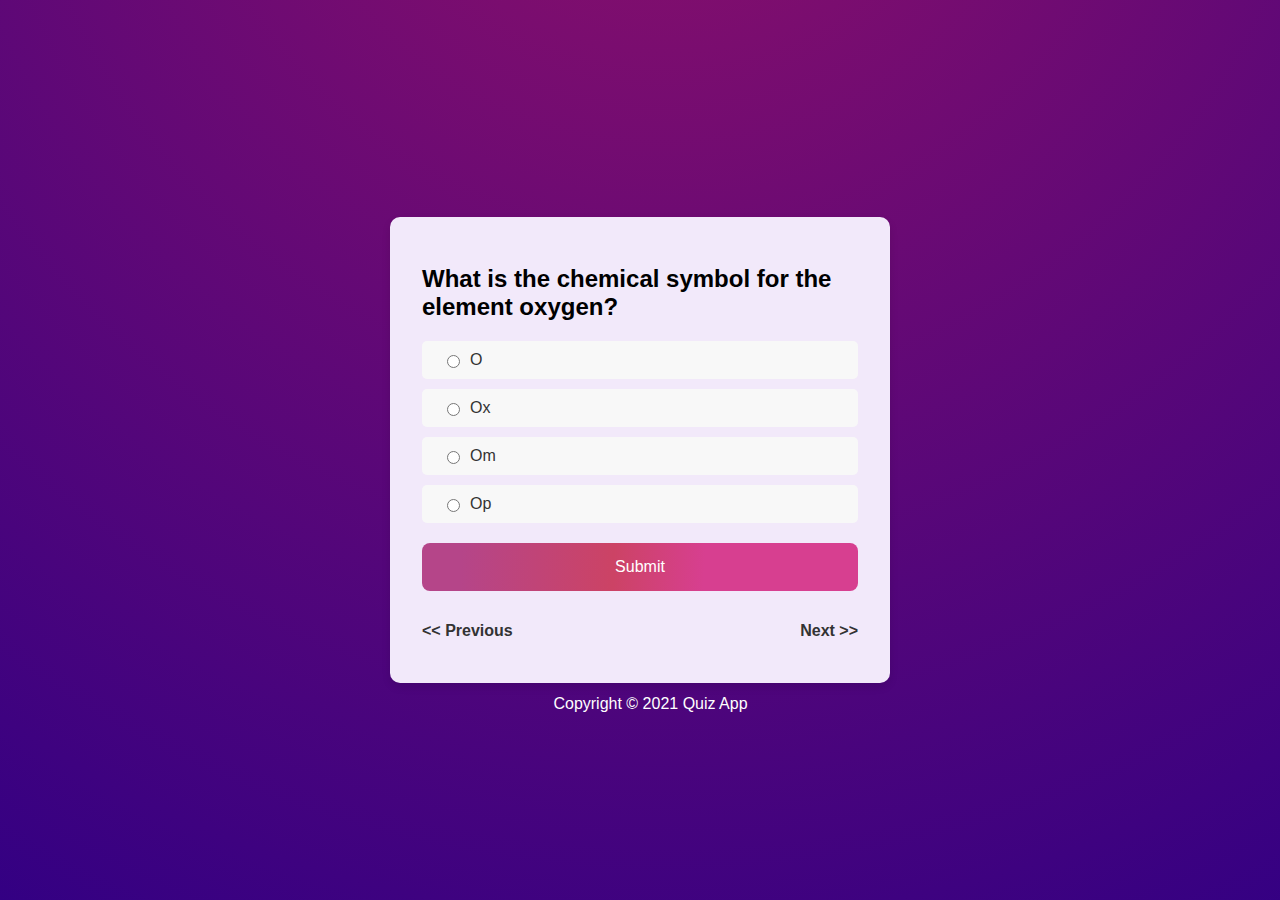
==== question1.html @ 0a72ba04 "initail commit" ====
<html lang="en">

<head>
    <meta charset="UTF-8">
    <meta name="viewport" content="width=device-width, initial-scale=1.0">
    <title>Quiz app</title>
    <link rel="stylesheet" type="text/css" href="question.css">

</head>

<body>
    <div class="quiz-container">
        <h1 class="question">What is the chemical symbol for the element oxygen?</h1>
        <form class="quiz-form">
            <label class="option">
                <input type="radio" name="q1" value="O"> O
            </label>
            <label class="option">
                <input type="radio" name="q1" value="Ox"> Ox
            </label>
            <label class="option">
                <input type="radio" name="q1" value="Om"> Om
            </label>
            <label class="option">
                <input type="radio" name="q1" value="Op"> Op
            </label>
        </form>
        <a href="question2.html"> <button class="submit-btn">Submit</button></a>
        <div class="page">
            <a href="#">
                <h1>&lt;&lt; Previous</h1>
            </a>
            <a href="question2.html">
                <h1> Next &gt;&gt;</h1>
            </a>
        </div>

    </div>



    <footer>
        <p style="text-align: center;
        margin-top: 523px;
        margin-left: -519px;"
    >Copyright &copy; 2021 Quiz App</p>
    </footer>

</body>

</html>
---- question.css ----
* {
    box-sizing: border-box;
}

body {
    background: radial-gradient(circle at 52.1% -29.6%, rgb(144, 17, 105) 0%, rgb(51, 0, 131) 100.2%);
    font-family: "Outfit", sans-serif;
    color: white;
    margin: 0;
    padding: 0;
    display: flex;
    justify-content: center;
    align-items: center;
    min-height: 100vh;
}

.quiz-container {
    background-color: #f2e9fa;
    border-radius: 10px;
    padding: 32px;
    box-shadow: 0 4px 8px rgba(0, 0, 0, 0.1);
    width: 100%;
    max-width: 500px;
    margin: 20px;
}

h1.question {
    font-size: 1.5em;
    margin-bottom: 20px;
    color: black;
}

.quiz-form {
    display: grid;
    grid-template-columns: 1fr;
    gap: 10px;
}

.option {
    background: #f8f8f8;
    color: #333;
    padding: 10px 20px;
    border-radius: 5px;
    cursor: pointer;
    display: flex;
    align-items: center;
}

.option input {
    margin-right: 10px;
    accent-color: #5e0877;
}

.option:hover {
    background-color: rgb(246, 145, 215);
    box-shadow: 0 2px 4px rgba(0, 0, 0, 0.2);
}

input[type="radio"] {
    cursor: pointer;
}

button {
    background-image: linear-gradient(92.88deg, #b54589 9.16%, #cc4365 43.89%, #d73f90 64.72%);
    border-radius: 8px;
    border-style: none;
    color: #FFFFFF;
    cursor: pointer;
    font-size: 16px;
    font-weight: 500;
    height: 3rem;
    padding: 0 2.9rem;
    text-align: center;
    display: block;
    width: 100%;
    margin-top: 20px;
}

button:hover {
    box-shadow: rgba(205, 63, 96, 0.5) 0 1px 30px;
}

.page {
    display: flex;
    justify-content: space-between;
    margin-top: 20px;
}

.page h1 {
    color: #333;
    font-size: 16px;
}

a {
    text-decoration: none;
}

@media (max-width: 768px) {
    .quiz-container {
        margin: 10px;
        padding: 20px;
    }

    h1.question {
        font-size: 1.2em;
    }

    button {
        padding: 0 1.5rem;
    }
    footer {
        position: absolute;
        bottom: 0;
        width: 100%;
        text-align: center;
        color: white; 
        padding: 10px 0;
    }
}

@media (max-width: 480px) {
    .option {
        font-size: 14px;
    }

    .page h1 {
        font-size: 14px;
    }
}
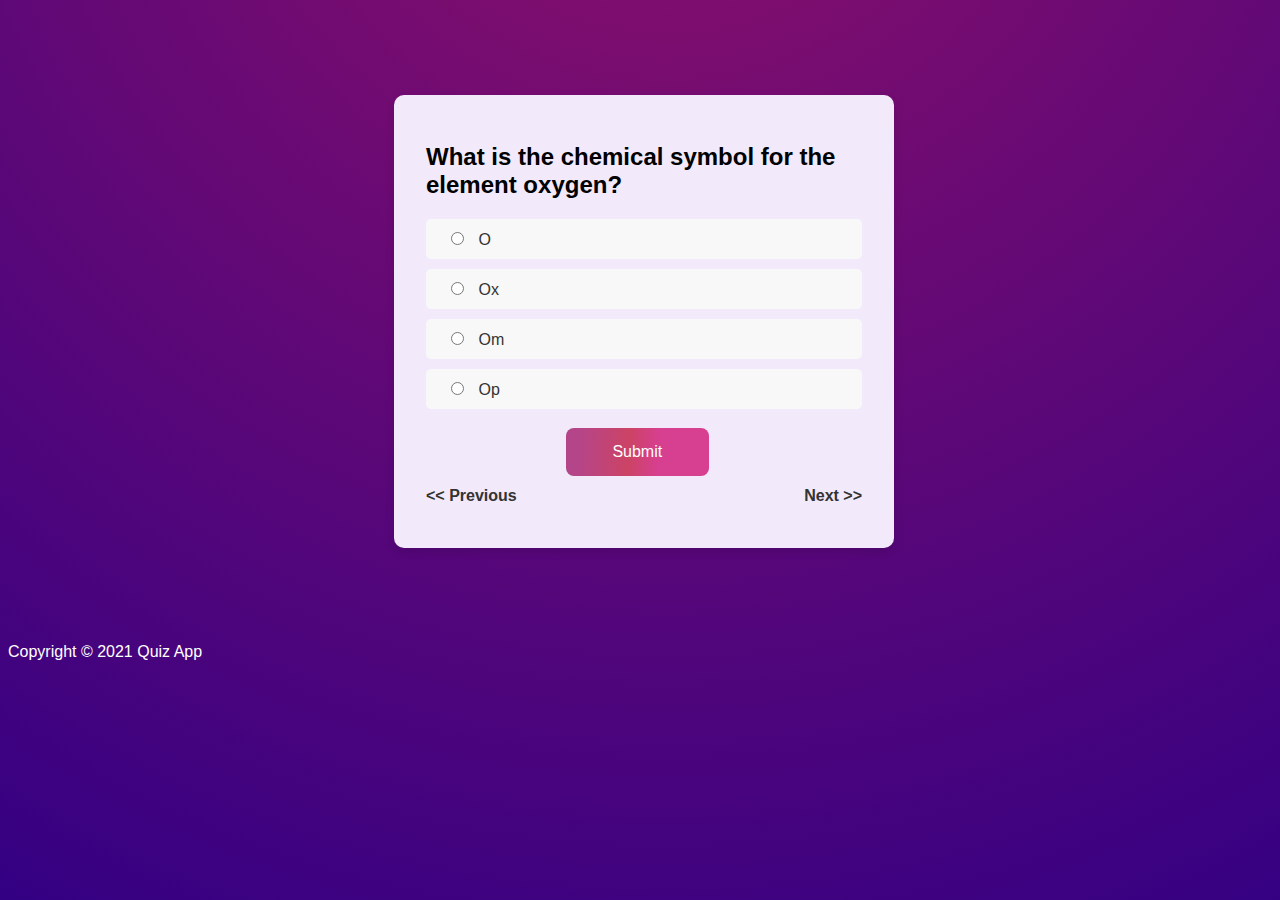
==== commit a0388aef: "updated" ====
--- a/question1.html
+++ b/question1.html
@@ -40,10 +40,7 @@
 
 
     <footer>
-        <p style="text-align: center;
-        margin-top: 523px;
-        margin-left: -519px;"
-    >Copyright &copy; 2021 Quiz App</p>
+        <p class="footer">Copyright &copy; 2021 Quiz App</p>
     </footer>
 
 </body>
--- a/question.css
+++ b/question.css
@@ -1,104 +1,99 @@
 * {
     box-sizing: border-box;
+
 }
 
 body {
-    background: radial-gradient(circle at 52.1% -29.6%, rgb(144, 17, 105) 0%, rgb(51, 0, 131) 100.2%);
-    font-family: "Outfit", sans-serif;
-    color: white;
-    margin: 0;
-    padding: 0;
-    display: flex;
-    justify-content: center;
-    align-items: center;
-    min-height: 100vh;
-}
-
-.quiz-container {
-    background-color: #f2e9fa;
+    background: radial-gradient(circle at 52.1% -29.6%, rgb(144, 17, 105)
+     0%, rgb(51, 0, 131) 100.2%);
+     font-family: "Outfit", sans-serif;
+     color: white;
+    }
+    .quiz-container {
+        background-color: #f2e9fa;
     border-radius: 10px;
     padding: 32px;
     box-shadow: 0 4px 8px rgba(0, 0, 0, 0.1);
     width: 100%;
+    margin: 95px 386px;
     max-width: 500px;
-    margin: 20px;
-}
-
-h1.question {
-    font-size: 1.5em;
-    margin-bottom: 20px;
-    color: black;
-}
-
-.quiz-form {
-    display: grid;
-    grid-template-columns: 1fr;
-    gap: 10px;
-}
-
-.option {
-    background: #f8f8f8;
-    color: #333;
-    padding: 10px 20px;
-    border-radius: 5px;
-    cursor: pointer;
-    display: flex;
-    align-items: center;
-}
-
-.option input {
-    margin-right: 10px;
-    accent-color: #5e0877;
-}
-
-.option:hover {
-    background-color: rgb(246, 145, 215);
-    box-shadow: 0 2px 4px rgba(0, 0, 0, 0.2);
-}
-
-input[type="radio"] {
-    cursor: pointer;
-}
-
-button {
-    background-image: linear-gradient(92.88deg, #b54589 9.16%, #cc4365 43.89%, #d73f90 64.72%);
-    border-radius: 8px;
-    border-style: none;
-    color: #FFFFFF;
-    cursor: pointer;
-    font-size: 16px;
-    font-weight: 500;
-    height: 3rem;
-    padding: 0 2.9rem;
-    text-align: center;
-    display: block;
-    width: 100%;
-    margin-top: 20px;
-}
-
-button:hover {
-    box-shadow: rgba(205, 63, 96, 0.5) 0 1px 30px;
-}
-
-.page {
-    display: flex;
-    justify-content: space-between;
-    margin-top: 20px;
-}
-
-.page h1 {
-    color: #333;
-    font-size: 16px;
-}
-
-a {
-    text-decoration: none;
-}
-
-@media (max-width: 768px) {
+    }
+    
+    h1.question {
+        font-size: 1.5em;
+        margin-bottom: 20px;
+        color: black;
+    }
+    
+    .quiz-form {
+        display: grid;
+        grid-template-columns: 1fr;
+        gap: 10px;
+    }
+    
+    .option {
+        background: #f8f8f8;
+        color: #333;
+        padding: 10px 20px;
+        border-radius: 5px;
+        cursor: pointer;
+        display: block;
+        transition: background-color 0.3s, box-shadow 0.3s;
+        accent-color: #d2407d;
+    }
+    
+    .option input {
+        margin-right: 10px;
+    }
+    
+    .option:hover {
+        background-color: rgb(246, 145, 215);
+        box-shadow: 0 2px 4px rgba(0, 0, 0, 0.2);
+    }
+    
+    input[type="radio"] {
+        cursor: pointer;
+    }
+    
+   
+    input[type="radio"]:focus + .option {
+        outline: 2px solid rgb(195, 12, 189);
+    }
+    button {
+        background-image: linear-gradient(92.88deg, #b54589 9.16%, #cc4365 43.89%, #d73f90 64.72%);
+        border-radius: 8px;
+        margin-left: 140px;
+        border-style: none;
+        box-sizing: border-box;
+        color: #FFFFFF;
+        cursor: pointer;
+        margin-top: 3px;
+        font-size: 16px;
+        font-weight: 500;
+        height: 3rem;
+        padding: 0 2.9rem;
+        text-align: center;
+    }
+    button:hover{
+        box-shadow: rgba(205, 63, 96, 0.5) 0 1px 30px;
+        transition-duration: .1s;
+      
+    }
+    .page{
+        display: flex;
+        justify-content: space-between;
+        
+    }
+    .page h1{
+        color: #333;
+        font-size: 16px;
+    }
+    a{
+        text-decoration: none;
+    }
+    @media (max-width: 768px) {
     .quiz-container {
-        margin: 10px;
-        padding: 20px;
+        margin: 85px 3px;
     }
 
     h1.question {
@@ -107,14 +102,13 @@
 
     button {
         padding: 0 1.5rem;
+        margin-left: 88px;
     }
-    footer {
-        position: absolute;
-        bottom: 0;
-        width: 100%;
+    .footer {
         text-align: center;
-        color: white; 
-        padding: 10px 0;
+        margin-top: 43px;
+        margin-left: -2px;
+       
     }
 }
 
@@ -126,4 +120,4 @@
     .page h1 {
         font-size: 14px;
     }
-}
+}